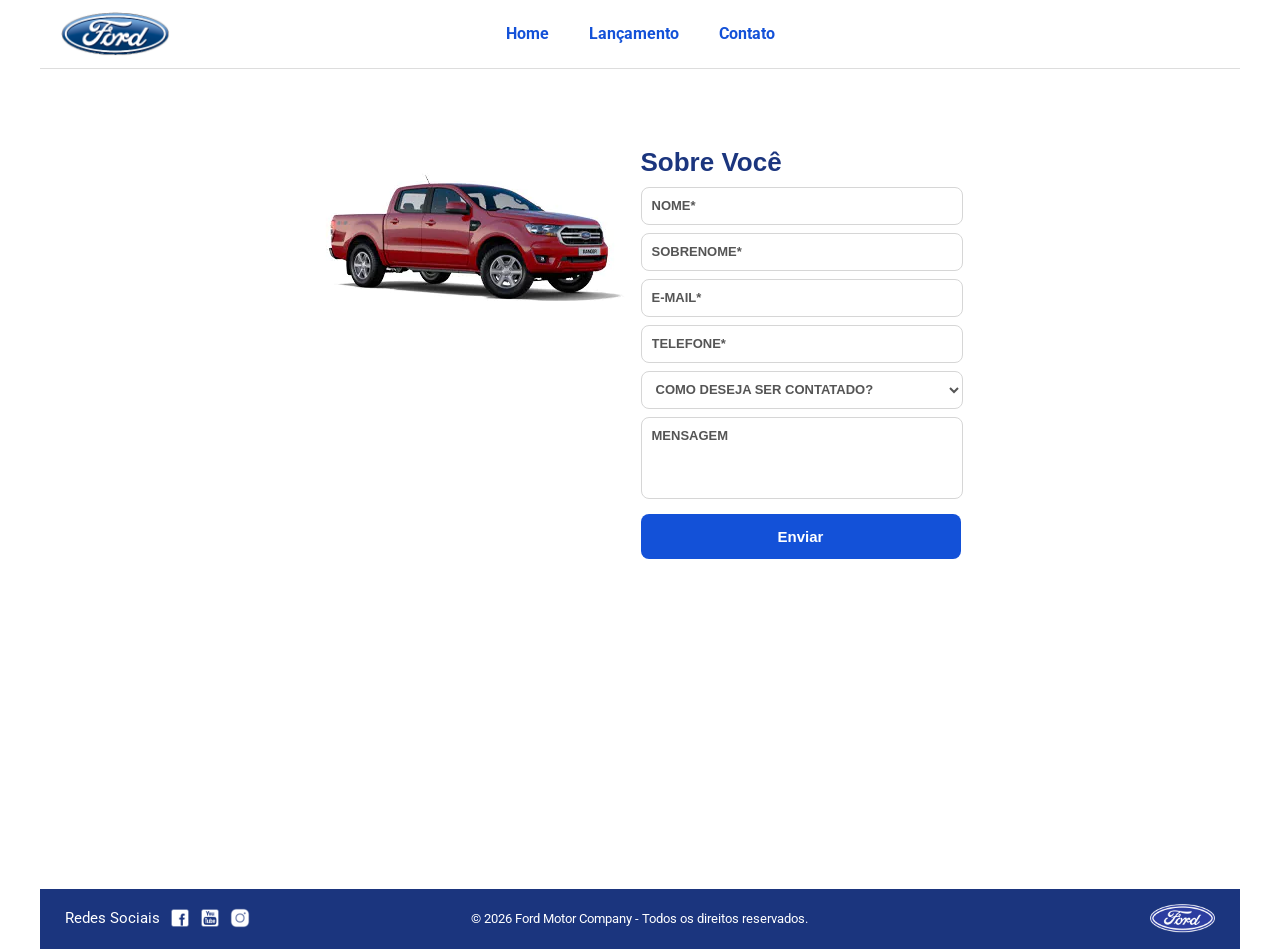
==== contato.html @ 52192f95 "Primeiro commit" ====
<!DOCTYPE html>
<html lang="pt-br">
<head>
    <meta charset="UTF-8">
    <meta http-equiv="X-UA-Compatible" content="IE=edge">
    <meta name="viewport" content="width=device-width, initial-scale=1.0">
    <title>Ford</title>

    <link href="css/reset.css" rel="stylesheet">
    <link href="css/style.css" rel="stylesheet">
    <link href="css/form.css" rel="stylesheet">

    <script src="js/form.js"></script>
</head>

<body>

    <header>
        <div>
            <img src="img/logo-ford-256.png" width="150" class="logo" />
        </div>

        <nav>
            <ul>
                <li>
                    <a href="index.html">Home</a>
                </li>

                <li>
                    <a href="lancamento.html">Lançamento</a>
                </li>

                <li>
                    <a href="contato.html">Contato</a>
                </li>
            </ul>
        </nav>
    </header>

    <main>

        <div class="forms">

            <div>
                <img src="img/xls 2.2 diesel.jpg">
            </div>

            <div>

                <h2 class="titulo">
                    Sobre Você
                </h2>

                <form onsubmit="Post(this); return false;">

                    <input
                        type="text"
                        id="nomeid"
                        name="nome"
                        placeholder="NOME*"
                        class="fordform"
                        required
                    >
                     <input
                        type="text"
                        name="sobrenome"
                        placeholder="SOBRENOME*"
                        class="fordform"
                        required
                    >

                    <input
                        type="email"
                        name="email"
                        placeholder="E-MAIL*"
                        class="fordform"
                        required
                    >

                  <input
                        type="tel"
                        name="telefone"
                        placeholder="TELEFONE*"
                        class="fordform"
                        required
                        oninvalid="this.setCustomValidity('Digite apenas números no telefone')"
                        oninput="this.setCustomValidity('')"
                        pattern="[0-9]+"
>

                    <select
                        name="contato"
                        class="fordform"
                        required
                    >

                        <option selected disabled>
                            COMO DESEJA SER CONTATADO?
                        </option>

                        <option>Elogio</option>

                        <option>Reclamação</option>

                        <option>Solicitação</option>

                    </select>

                    <textarea
                        name="mensagem"
                        class="fordform"
                        placeholder="MENSAGEM"
                        rows="3"
                        required
                    ></textarea>

                    <button type="submit">
                        Enviar
                    </button>

                </form>

            </div>

        </div>

    </main>

    <footer>

        <nav id="social" class="footer-right">

            <ul>

                <li>
                    <span class="redesociais">
                        Redes Sociais
                    </span>
                </li>

                <li>
                    <a href="#" title="Facebook">
                        <img src="img/facebook-50.png">
                    </a>
                </li>

                <li>
                    <a href="#" title="YouTube">
                        <img src="img/youtube-squared-50.png">
                    </a>
                </li>

                <li>
                    <a href="#" title="Instagram">
                        <img src="img/instagram-logo-50.png">
                    </a>
                </li>

            </ul>

        </nav>

        <div class="copyright">
            © 2026 Ford Motor Company - Todos os direitos reservados.
        </div>

        <div class="footer-logo">
            <img src="img/ford-96.png" width="70" />
        </div>

    </footer>

</body>
</html>
---- css/style.css ----
@import url('https://fonts.googleapis.com/css2?family=Roboto:wght@300;400;700&display=swap');

/* =======================
   BASE
======================= */

html,
body {
    height: 100%;
    margin: 0;
    padding: 0;
}

body {
    background: #FFFFFF;
    font-family: 'Roboto', Arial, Helvetica, sans-serif;
    font-size: 14px;
    max-width: 1200px;
    margin: auto;
}

/* =======================
   HEADER
======================= */

header {
    background: #FFFFFF;
    border-bottom: 1px solid #ddd;

    position: relative;

    padding: 10px 20px;
}

/* logo */

.logo {
    width: 110px;
}

/* menu centralizado */

header nav {
    position: absolute;

    top: 50%;
    left: 50%;

    transform: translate(-50%, -50%);
}

header nav ul {
    display: flex;
    gap: 40px;

    margin: 0;
    padding: 0;

    list-style: none;
}

header nav a {
    color: #1351d8;
    font-size: 16px;
    text-decoration: none;
    font-weight: bold;
}

header nav a:hover {
    color: #1b357e;
}

/* =======================
   MAIN
======================= */

main {
    min-height: calc(100vh - 120px);
    padding: 20px;
}

/* =======================
   CARROSSEL
======================= */

#carousel {
    width: 90%;
    margin: 20px auto;
    overflow: hidden;
}

#carousel img {
    width: 100%;
    height: 420px;
    object-fit: cover;
    display: block;
    border-radius: 5px;
}

/* texto alinhado */

#carousel-title {
    width: 100%;

    text-align: center;

    margin-top: 15px;

    font-size: 14px;
    color: #000;
}

#carousel-title a {
    text-decoration: none;
    color: #1351d8;
    font-weight: bold;
}

#carousel-title a:hover {
    text-decoration: underline;
}

/* =======================
   SOCIAL
======================= */

nav#social ul {
    display: flex;
    gap: 10px;

    padding: 0;
    margin: 0;

    list-style: none;
}

nav#social ul img {
    width: 20px;
    transition: 0.3s;
}

nav#social ul img:hover {
    transform: scale(1.1);
}

/* =======================
   FOOTER
======================= */

footer {
    background: #1B357E;

    height: 60px;

    display: grid;
    grid-template-columns: 1fr 1fr 1fr;

    align-items: center;

    padding: 0 25px;
}

/* esquerda */

.footer-right {
    display: flex;
    align-items: center;
    gap: 10px;
}

/* centro */

.copyright {
    text-align: center;

    color: #fff;

    font-size: 13px;
    font-weight: 400;
}

/* direita */

.footer-logo {
    display: flex;
    justify-content: flex-end;
}

.footer-logo img {
    width: 65px;
}

/* texto redes sociais */

span.redesociais {
    color: #fff;
    font-size: 15px;
}

/* ícones */

nav#social ul {
    display: flex;
    align-items: center;

    gap: 10px;

    margin: 0;
    padding: 0;

    list-style: none;
}

nav#social ul img {
    width: 20px;
}

/* =======================
   BOTÕES
======================= */

button {
    background: #1351d8;
    color: #fff;

    border: 0;
    border-radius: 8px;

    padding: 10px 25px;

    cursor: pointer;
    transition: 0.6s;
}

button:hover {
    background: #1b357e;
}
/* =======================
   RESPONSIVO
======================= */

@media (max-width: 768px) {

    header nav {
        position: static;
        transform: none;
        margin-top: 10px;
    }

    header nav ul {
        display: flex;
        justify-content: center;
        gap: 15px;
        flex-wrap: wrap;
    }

    footer {
        display: flex;
        flex-direction: column;
        align-items: center;

        gap: 10px;

        height: auto;

        padding: 15px;
    }

    iframe {
        width: 100% !important;
        height: 250px !important;
    }

    #carousel img {
        height: auto;
    }

    #compare {
        width: 95%;
        left: 50%;
        transform: translateX(-50%);
    }

    #compare table {
        font-size: 12px;
    }
}
---- css/form.css ----
.fordform {
    display: block;
    width: 300px;
    border: 1px solid #d6d6d6;
    border-radius: 8px;
    height: 26px;
    margin: 8px;
    padding: 5px 10px;

    font-family: Arial, Helvetica, sans-serif;
    font-size: 13px;
    font-weight: 500;
    color: #222;

    background-color: #fff;
}

/* placeholder */

.fordform::placeholder {
    color: #555;
    font-weight: 600;

    font-family: Arial, Helvetica, sans-serif;
}

/* select */

select.fordform {
    width: 322px;
    height: 38px;

    color: #555;

    font-family: Arial, Helvetica, sans-serif;
    font-weight: 600;
}

/* textarea */

textarea.fordform {
    height: 65px;
    resize: none;
    padding-top: 10px;
}

/* focus */

input:focus-visible,
select:focus-visible,
textarea:focus-visible {

    outline: none;
    border: 1px solid #1b357e;
}

/* layout */

main div {
    display: inline-block;
    vertical-align: top;
    text-align: left;

    padding-top: 30px;
    padding-bottom: 30px;
}

.forms {
    display: block;
    text-align: center;
}

/* titulo */

h2 {
    text-align: left;

    font-family: Arial, Helvetica, sans-serif;
    font-weight: 700;
    font-size: 26px;

    color: #1b357e;

    margin-bottom: 12px;
}

.titulo {
    margin-left: 8px;
}

/* botão */

button {
    width: 320px;
    height: 45px;

    margin: 15px 8px 0 8px;

    display: block;

    font-family: Arial, Helvetica, sans-serif;
    font-size: 15px;
    font-weight: 600;
}
/* efeito hover */

button {
    transition: 0.3s;
}

button:hover {
    transform: scale(1.03);
    background-color: #1b357e;
}
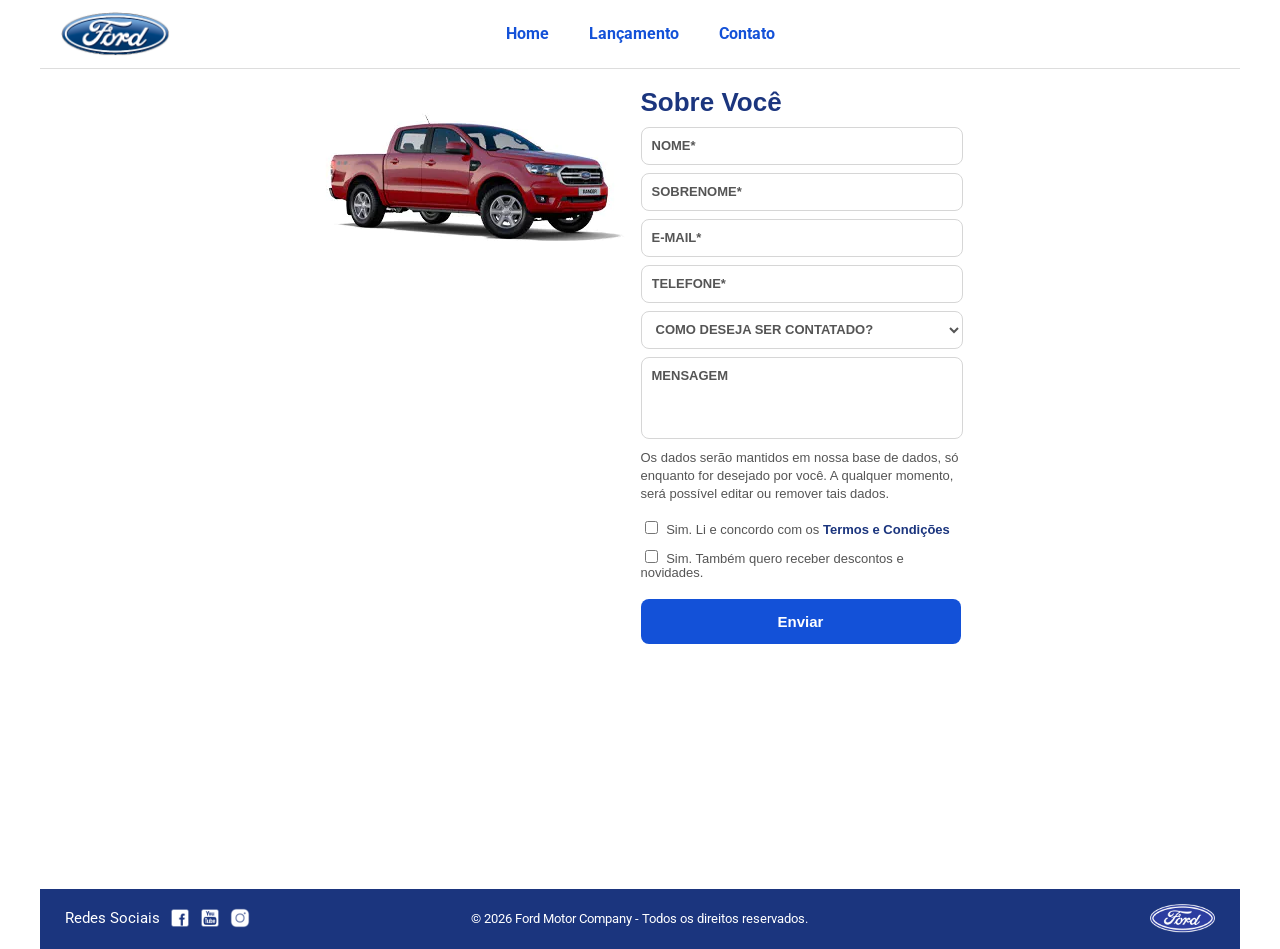
==== commit 91349ef0: "Alterando a página do contato" ====
--- a/contato.html
+++ b/contato.html
@@ -61,7 +61,8 @@
                         class="fordform"
                         required
                     >
-                     <input
+
+                    <input
                         type="text"
                         name="sobrenome"
                         placeholder="SOBRENOME*"
@@ -77,7 +78,7 @@
                         required
                     >
 
-                  <input
+                    <input
                         type="tel"
                         name="telefone"
                         placeholder="TELEFONE*"
@@ -86,7 +87,7 @@
                         oninvalid="this.setCustomValidity('Digite apenas números no telefone')"
                         oninput="this.setCustomValidity('')"
                         pattern="[0-9]+"
->
+                    >
 
                     <select
                         name="contato"
@@ -114,6 +115,41 @@
                         required
                     ></textarea>
 
+                    <p class="lgpd-texto">
+                        Os dados serão mantidos em nossa base de dados, só enquanto for desejado por você.
+                        A qualquer momento, será possível editar ou remover tais dados.
+                    </p>
+
+                    <div class="checkbox-area">
+
+                        <input type="checkbox" id="termos">
+
+                        <label for="termos">
+                            Sim. Li e concordo com os
+
+                            <a
+                                href="https://www.ford.com.br/politica-de-privacidade/"
+                                target="_blank"
+                            >
+                                Termos e Condições
+                            </a>
+                        </label>
+
+                    </div>
+
+                    <br>
+
+                    <div class="checkbox-area">
+
+                        <input type="checkbox" id="novidades">
+
+                        <label for="novidades">
+                            Sim. Também quero receber descontos e novidades.
+                        </label>
+
+                    </div>
+
+                    <br>
                     <button type="submit">
                         Enviar
                     </button>
--- a/css/form.css
+++ b/css/form.css
@@ -60,9 +60,6 @@
     display: inline-block;
     vertical-align: top;
     text-align: left;
-
-    padding-top: 30px;
-    padding-bottom: 30px;
 }
 
 .forms {
@@ -102,6 +99,7 @@
     font-size: 15px;
     font-weight: 600;
 }
+
 /* efeito hover */
 
 button {
@@ -112,3 +110,33 @@
     transform: scale(1.03);
     background-color: #1b357e;
 }
+
+/* LGPD */
+
+.lgpd-texto{
+    width: 320px;
+    margin: 10px 8px;
+    font-size: 13px;
+    line-height: 18px;
+    color: #555;
+    font-family: Arial, Helvetica, sans-serif;
+}
+
+.checkbox-area{
+    width: 320px;
+    margin: 5px 8px;
+
+    font-family: Arial, Helvetica, sans-serif;
+    font-size: 13px;
+    color: #555;
+}
+
+.checkbox-area input{
+    margin-right: 5px;
+}
+
+.checkbox-area a{
+    color: #1b357e;
+    font-weight: 600;
+    text-decoration: none;
+}
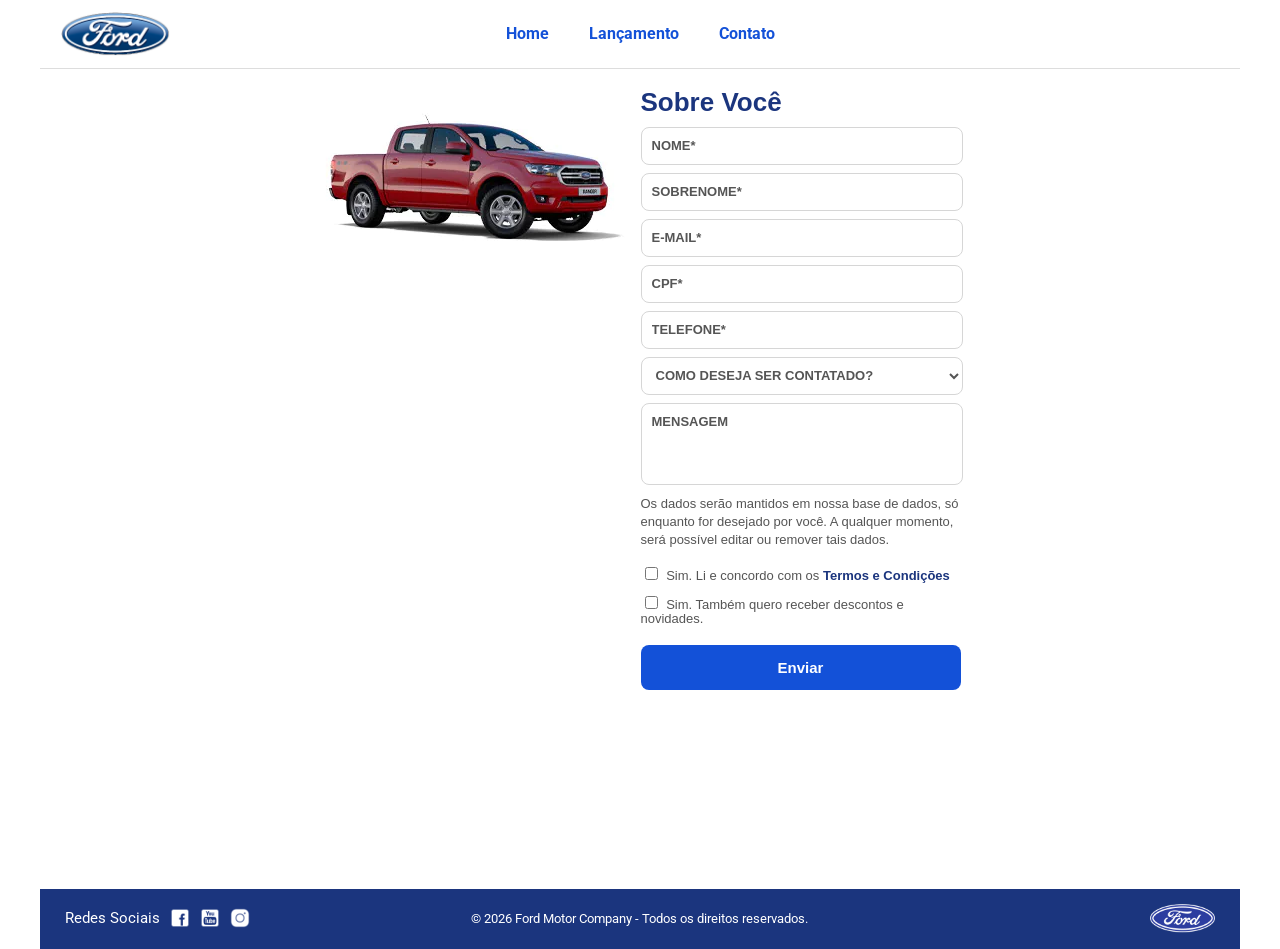
==== commit 545940cd: "Finalização do formulario" ====
--- a/contato.html
+++ b/contato.html
@@ -79,6 +79,14 @@
                     >
 
                     <input
+                        type="text"
+                        name="cpf"
+                        placeholder="CPF*"
+                        class="fordform"
+                        required
+                    >
+
+                    <input
                         type="tel"
                         name="telefone"
                         placeholder="TELEFONE*"
@@ -122,7 +130,7 @@
 
                     <div class="checkbox-area">
 
-                        <input type="checkbox" id="termos">
+                      <input type="checkbox" id="termos">
 
                         <label for="termos">
                             Sim. Li e concordo com os
@@ -150,9 +158,10 @@
                     </div>
 
                     <br>
-                    <button type="submit">
-                        Enviar
-                    </button>
+
+                  <button type="submit" id="btnEnviar">
+                            Enviar
+                  </button>
 
                 </form>
 
--- a/css/style.css
+++ b/css/style.css
@@ -284,4 +284,47 @@
     #compare table {
         font-size: 12px;
     }
+}
+/* =======================
+   BOTÕES CARROSSEL
+======================= */
+
+.carousel-buttons {
+
+    position: relative;
+}
+
+.carousel-buttons button {
+
+    position: absolute;
+
+    top: -250px;
+
+    width: 60px;
+    height: 60px;
+
+    border-radius: 50%;
+
+    font-size: 15px;
+    font-weight: bold;
+
+    z-index: 10;
+
+    margin: 0% -3%;
+
+    background-color: #1b357e;
+}
+
+/* botão esquerda */
+
+.carousel-buttons button:first-child {
+
+    left: 20px;
+}
+
+/* botão direita */
+
+.carousel-buttons button:last-child {
+
+    right: 20px;
 }
